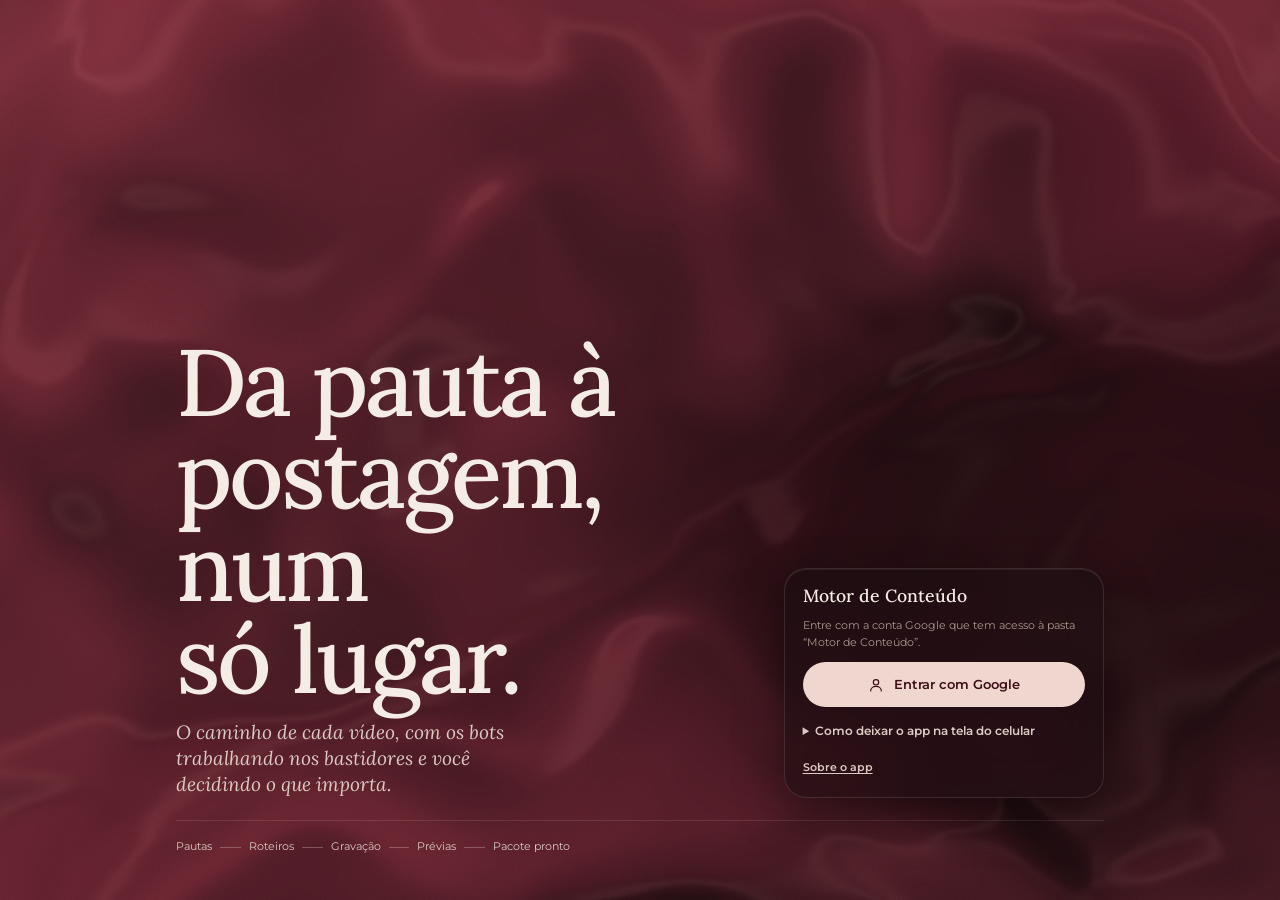
==== novo/index.html @ 4ce44089 "App novo em /novo/: base do protótipo, densidade, login real, dados do Drive, Início" ====
<!doctype html>
<html lang="pt-BR" data-tema="noite">
<head>
<meta charset="utf-8">
<meta name="viewport" content="width=device-width, initial-scale=1, viewport-fit=cover">
<title>Motor de Conteúdo</title>
<meta name="description" content="O caminho de cada vídeo, da pauta à postagem: roteiros, prévias e pacotes prontos.">
<meta name="referrer" content="strict-origin-when-cross-origin">
<link rel="manifest" href="./manifest.webmanifest">
<link rel="icon" type="image/png" sizes="32x32" href="./icons/favicon.png">
<link rel="apple-touch-icon" sizes="180x180" href="./icons/apple-touch-icon.png">
<meta name="theme-color" content="#0F0809" id="meta-tema">
<meta name="mobile-web-app-capable" content="yes">
<meta name="apple-mobile-web-app-capable" content="yes">
<meta name="apple-mobile-web-app-title" content="Motor">

<!-- Fontes da marca. Única dependência externa de visual, e opcional: sem elas, o app usa as do sistema. -->
<link rel="preconnect" href="https://fonts.googleapis.com">
<link rel="preconnect" href="https://fonts.gstatic.com" crossorigin>
<link href="https://fonts.googleapis.com/css2?family=Lora:ital,wght@0,400..700;1,400..700&family=Montserrat:wght@400;500;600;700&display=swap" rel="stylesheet">
<link rel="stylesheet" href="./css/app.css">
<!-- Antes de pintar: tema lembrado e, se houver sessão guardada, esconde o login para não piscar. -->
<script>
try {
  if (localStorage.getItem('motor-tema') === 'dia') document.documentElement.dataset.tema = 'dia';
  if (sessionStorage.getItem('motor.sessao')) document.documentElement.classList.add('retomando');
} catch (e) { /* sem armazenamento */ }
</script>
<script type="module" src="./js/main.js"></script>
</head>
<body class="entrada">
<!-- Fundo vivo: o véu é pintado por um shader WebGL (js/visual.js). O grão é um ruído em SVG. -->
<canvas id="veu" aria-hidden="true"></canvas>
<div class="grao" aria-hidden="true"></div>
<a class="pular" href="#conteudo">Pular para o conteúdo</a>

<!-- ENTRADA: login com Google (Google Identity Services, via js/integra.js) -->
<section class="login" id="tela-login" aria-labelledby="login-titulo">
  <div>
    <h1 id="login-titulo">Da pauta à postagem, num só lugar.</h1>
    <p class="login-frase">O caminho de cada vídeo, com os bots trabalhando nos bastidores e você decidindo o que importa.</p>
  </div>
  <div class="login-porta">
    <h2>Motor de Conteúdo</h2>
    <p class="apagado pequeno">Entre com a conta Google que tem acesso à pasta “Motor de Conteúdo”.</p>
    <button type="button" class="google" data-acao="entrar" id="botao-entrar">
      <svg width="20" height="20" style="width:1.25rem;height:1.25rem" viewBox="0 0 24 24" fill="none" stroke="currentColor" stroke-width="1.8" stroke-linecap="round" stroke-linejoin="round" aria-hidden="true"><circle cx="12" cy="8" r="4"/><path d="M4 21c0-4 3.6-7 8-7s8 3 8 7"/></svg>
      <span id="botao-entrar-texto">Entrar com Google</span>
    </button>
    <p class="nota atencao login-msg" id="login-msg" role="alert"></p>
    <details>
      <summary>Como deixar o app na tela do celular</summary>
      <ol>
        <li>Abra o endereço do app no Safari (iPhone) ou no Chrome (Android).</li>
        <li>Toque em Compartilhar e depois em “Adicionar à Tela de Início”.</li>
        <li>O app passa a abrir em tela cheia, como os outros do celular.</li>
      </ol>
    </details>
    <button type="button" class="discreto" data-acao="abrir-sobre">Sobre o app</button>
  </div>
  <ol class="caminho" aria-label="O caminho de cada vídeo">
    <li>Pautas</li><li>Roteiros</li><li>Gravação</li><li>Prévias</li><li>Pacote pronto</li>
  </ol>
</section>

<!-- APP -->
<div class="casca" id="casca" hidden>
  <header class="ilha">
    <a class="marca" href="#/inicio"><span class="marca-sinal" aria-hidden="true"></span><span>Motor de Conteúdo</span></a>
    <nav class="ilha-nav" id="nav-topo" aria-label="Seções"></nav>
    <button type="button" class="busca-b" data-acao="abrir-paleta" aria-label="Buscar e ir para uma tela" id="botao-busca"></button>
    <a class="botao primario menor ilha-enviar" href="#/enviar">Enviar gravação</a>
    <button type="button" class="redondo" data-acao="tema" id="botao-tema"></button>
  </header>

  <main class="conteudo" id="conteudo" tabindex="-1"></main>

  <nav class="doca" id="nav-doca" aria-label="Seções"></nav>
</div>

<!-- Uma janela para tudo (confirmações, busca, ajuda) e outra para o teleprompter -->
<dialog id="dialogo" aria-labelledby="dlg-titulo"></dialog>
<dialog id="tele" class="tele" aria-label="Teleprompter"></dialog>
<input type="file" id="arquivo" accept="video/*" hidden>
<div class="avisos" id="avisos" role="status" aria-live="polite"></div>
<noscript><p style="position:relative;z-index:3;padding:1.5rem;text-align:center">O Motor de Conteúdo precisa de JavaScript ativado.</p></noscript>
</body>
</html>
---- novo/css/app.css ----
/* Motor de Conteúdo · visual do desenho aprovado (referência visual: ver SPEC.md), em rem.

   Densidade: todas as medidas estão em rem (1rem = 16px). No computador (>= 1080px de largura),
   o html passa a 80%, e a tela a 100% de zoom fica igual ao desenho aprovado visto a 80% de zoom.
   Celular e tablet (< 1080px) ficam idênticos ao desenho aprovado.
   Ficaram em px, de propósito:
   - bordas de 1 a 2px e linhas finas de 1-2px (fios, conectores, a borda de 1px das sombras
     "inset"), que a 80% virariam 0,8px e ficariam borradas ou sumiriam;
   - border-radius:999px (raio "infinito" das pílulas: qualquer valor grande dá o mesmo desenho);
   - .vh e o input escondido do segmento (1px é a técnica de esconder, não um tamanho visual);
   - os valores das media queries (em px de viewport, como no desenho aprovado).
   Breakpoints acima de 1080px (1100 e 1160) passaram para 1080px, porque no desenho aprovado a 80%
   qualquer janela de 1080px físicos já tem viewport de 1350px CSS. */
/* ===== 1. Identidade: as cores da marca em dois temas ===== */
:root{
  --titulo:"Lora",Georgia,"Times New Roman",serif;
  --texto:"Montserrat",system-ui,-apple-system,"Segoe UI",Roboto,sans-serif;
  --r-painel:1.75rem; --r-meio:1.125rem; --r-controle:.875rem;
  --doca:4.75rem;
}
html[data-tema="noite"]{
  color-scheme:dark;
  --fundo:#0F0809; --sup:#1A1013; --sup-2:#241619; --vidro:rgba(26,16,19,.62);
  --fio:rgba(239,214,206,.13); --fio-forte:rgba(239,214,206,.30);
  --tinta:#F6ECE6; --tinta-2:#DCCAC2; --tinta-3:#AC978F;
  --acento:#EFD6CE; --acento-tinta:#3A0F18; --acento-texto:#F2CFC6;   /* rosé sobre vinho */
  --vinho:#6E1F2C; --vinho-claro:#C96A80;
  --ok:#8FCBB2; --ok-fundo:rgba(143,203,178,.14); --ok-tinta:#0F0809;
  --alerta:#F0C377; --alerta-fundo:rgba(240,195,119,.13);
  --acao-fundo:rgba(239,214,206,.14); --espera-fundo:rgba(246,236,230,.07);
  --erro:#FF9C92;
  --serie-ig:#B04560; --serie-tt:#35A983;        /* par do gráfico, conferido para daltonismo no fundo escuro */
  --sombra:0 1.5rem 3.75rem rgba(0,0,0,.45);
}
html[data-tema="dia"]{
  color-scheme:light;
  --fundo:#F3E8E2; --sup:#FFFCFA; --sup-2:#F8EEE9; --vidro:rgba(255,252,250,.66);
  --fio:rgba(110,31,44,.13); --fio-forte:rgba(36,28,24,.28);
  --tinta:#241C18; --tinta-2:#4A3F39; --tinta-3:#6E5F57;
  --acento:#6E1F2C; --acento-tinta:#FFFFFF; --acento-texto:#6E1F2C;
  --vinho:#6E1F2C; --vinho-claro:#6E1F2C;
  --ok:#24443A; --ok-fundo:#DDE8E2; --ok-tinta:#FFFFFF;
  --alerta:#7A4300; --alerta-fundo:#F7E6C8;
  --acao-fundo:#EFD6CE; --espera-fundo:#EFE6E0;
  --erro:#A3261F;
  --serie-ig:#8E2F40; --serie-tt:#2FA37F;        /* par do gráfico no fundo claro */
  --sombra:0 1.5rem 3.75rem rgba(110,31,44,.14);
}
*,*::before,*::after{box-sizing:border-box}
html{-webkit-text-size-adjust:100%;background:var(--fundo)}
/* ===== Densidade no computador (ver o comentário do topo) ===== */
@media (min-width:1080px){html{font-size:80%}}
body{margin:0;min-height:100vh;background:var(--fundo);color:var(--tinta);font:400 1rem/1.5 var(--texto);-webkit-font-smoothing:antialiased;overflow-x:hidden}
h1,h2,h3{font-family:var(--titulo);font-weight:500;line-height:1.12;margin:0;text-wrap:balance}
h1{font-size:clamp(2.125rem,5.4vw,3.75rem);letter-spacing:-.015em}
h2{font-size:1.5rem}
h3{font-size:1.1875rem}
p{margin:0}
ul,ol{margin:0;padding:0;list-style:none}
a{color:var(--acento-texto)}
button,input,select,textarea{font:inherit;color:inherit}
button{cursor:pointer}
[hidden]{display:none !important}
:focus-visible{outline:.15625rem solid var(--acento);outline-offset:.1875rem;border-radius:.5rem}
.vh{position:absolute;width:1px;height:1px;overflow:hidden;clip-path:inset(50%);white-space:nowrap}
.ic{flex-shrink:0}
.pular{position:absolute;left:.75rem;top:-3.75rem;z-index:100;background:var(--tinta);color:var(--fundo);padding:.625rem .875rem;border-radius:.625rem}
.pular:focus{top:.75rem}
@media (prefers-reduced-motion:reduce){*,*::before,*::after{transition:none !important;animation:none !important;scroll-behavior:auto !important}}

/* ===== 2. Fundo vivo: o véu (canvas WebGL) e o grão ===== */
#veu{position:absolute;top:0;left:0;width:100%;height:min(94vh,48.75rem);z-index:0;pointer-events:none;
  -webkit-mask-image:linear-gradient(#000 30%,transparent);mask-image:linear-gradient(#000 30%,transparent)}
#veu.sem-gl{background:radial-gradient(90% 70% at 20% 0%,var(--vinho),transparent 70%),radial-gradient(60% 60% at 90% 10%,var(--vinho-claro),transparent 70%),var(--fundo);opacity:.8}
body.entrada #veu{position:fixed;height:100vh;height:100dvh;-webkit-mask-image:none;mask-image:none}
.grao{position:fixed;inset:0;z-index:1;pointer-events:none;opacity:.5;mix-blend-mode:soft-light;
  background-image:url("data:image/svg+xml;utf8,<svg xmlns='http://www.w3.org/2000/svg' width='180' height='180'><filter id='n'><feTurbulence type='fractalNoise' baseFrequency='.85' numOctaves='2' stitchTiles='stitch'/><feColorMatrix values='0 0 0 0 .5  0 0 0 0 .5  0 0 0 0 .5  0 0 0 .55 0'/></filter><rect width='100%' height='100%' filter='url(%23n)'/></svg>")}
.login,.casca{position:relative;z-index:2}


/* ===== 4. Estrutura: ilha no alto e doca embaixo (celular e tablet) ===== */
.ilha{position:sticky;top:.625rem;z-index:30;display:flex;align-items:center;gap:.625rem;width:calc(100% - 1.5rem);max-width:77.5rem;margin:.625rem auto 0;padding:.5rem .5rem .5rem 1rem;border-radius:999px;background:var(--vidro);backdrop-filter:blur(1.375rem) saturate(1.3);-webkit-backdrop-filter:blur(1.375rem) saturate(1.3);border:1px solid var(--fio);box-shadow:inset 0 1px 0 rgba(255,255,255,.06)}
.marca{display:flex;align-items:center;gap:.625rem;margin-right:auto;color:var(--tinta);text-decoration:none;font-family:var(--titulo);font-weight:600;font-size:1.0625rem;white-space:nowrap}
.marca-sinal{position:relative;width:1.875rem;height:1.875rem;border-radius:50%;background:conic-gradient(from 210deg,var(--vinho),var(--vinho-claro),var(--acento),var(--vinho));display:grid;place-items:center}
.marca-sinal::after{content:"";width:.75rem;height:.75rem;border-radius:50%;background:var(--fundo)}
.ilha-nav{display:none}
.redondo{width:2.75rem;height:2.75rem;flex-shrink:0;display:grid;place-items:center;border-radius:50%;border:1px solid var(--fio);background:transparent;color:var(--tinta)}
.redondo:hover{background:var(--espera-fundo)}
.busca-b{display:flex;align-items:center;gap:.5rem;height:2.75rem;padding:0 .875rem;border-radius:999px;border:1px solid var(--fio);background:transparent;color:var(--tinta-3);font-size:.875rem}
.busca-b kbd{display:none;font:600 .71875rem var(--texto);padding:.125rem .375rem;border-radius:.375rem;border:1px solid var(--fio-forte);color:var(--tinta-2)}
.busca-b .txt{display:none}
.ilha .ilha-enviar{display:none}
.conteudo{width:100%;max-width:77.5rem;margin:0 auto;padding:1.875rem 1rem calc(var(--doca) + 3.5rem + env(safe-area-inset-bottom));outline:none}

.doca{position:fixed;left:50%;bottom:calc(.75rem + env(safe-area-inset-bottom));z-index:30;transform:translateX(-50%);width:min(28.75rem,calc(100% - 1.5rem));display:flex;justify-content:space-between;gap:.125rem;padding:.4375rem;border-radius:999px;background:var(--vidro);backdrop-filter:blur(1.375rem) saturate(1.3);-webkit-backdrop-filter:blur(1.375rem) saturate(1.3);border:1px solid var(--fio);box-shadow:var(--sombra),inset 0 1px 0 rgba(255,255,255,.06)}
.nav-link{position:relative;display:flex;align-items:center;justify-content:center;gap:.5rem;height:3.125rem;min-width:3.125rem;padding:0 .8125rem;border-radius:999px;color:var(--tinta-3);font-size:.875rem;font-weight:600;text-decoration:none;white-space:nowrap;transition:background-color .2s,color .2s}
.doca .nav-rot{display:none}
.nav-link[aria-current="page"]{background:var(--acento);color:var(--acento-tinta)}
.doca .nav-link[aria-current="page"] .nav-rot{display:inline}
.nav-conta{position:absolute;top:.3125rem;right:.3125rem;min-width:1.0625rem;height:1.0625rem;padding:0 .25rem;border-radius:999px;background:var(--vinho-claro);color:#fff;font-size:.65625rem;font-weight:700;line-height:1.0625rem;text-align:center}
html[data-tema="dia"] .nav-conta{background:var(--vinho)}
.nav-link[aria-current="page"] .nav-conta{display:none}

@media (min-width:720px){
  .conteudo{padding:2.75rem 1.75rem calc(var(--doca) + 4rem)}
  .busca-b .txt{display:inline}
  h2{font-size:1.625rem}
}
@media (min-width:1080px){
  .doca{display:none}
  .ilha{padding:.5rem .5rem .5rem 1.25rem;top:.875rem;margin-top:.875rem}
  .ilha-nav{display:flex;gap:.125rem;margin-right:auto}
  .marca{margin-right:1.125rem}
  .ilha .nav-link{height:2.75rem;padding:0 .9375rem;font-weight:500}
  .ilha .nav-link:hover{color:var(--tinta)}
  .ilha .nav-link[aria-current="page"]{font-weight:600}
  .ilha .nav-link[aria-current="page"]:hover{color:var(--acento-tinta)}
  .ilha .nav-link .ic{display:none}
  .ilha .nav-conta{position:static}
  .busca-b kbd{display:inline}
  .ilha .ilha-enviar{display:inline-flex}
  .conteudo{padding:3.5rem 2rem 6rem}
}

/* ===== 5. Peças comuns ===== */
.cab{margin:0 0 1.875rem;max-width:56.25rem}
.cab-sub{margin-top:.75rem;font:italic 400 clamp(1.125rem,2.2vw,1.4375rem)/1.3 var(--titulo);color:var(--tinta-2)}
.voltar{display:inline-flex;align-items:center;gap:.25rem;margin:0 0 .875rem -.5rem;padding:.5rem .75rem .5rem .375rem;border-radius:999px;font-size:.90625rem;font-weight:600;text-decoration:none}
.voltar:hover{background:var(--espera-fundo)}
.painel{position:relative;background:var(--sup);border:1px solid var(--fio);border-radius:var(--r-painel);padding:1.375rem;box-shadow:inset 0 1px 0 rgba(255,255,255,.04)}
.painel > h2{margin-bottom:1rem}
.pilha{display:flex;flex-direction:column;gap:1rem}
.pilha > *{min-width:0}
.painel.pilha > h2{margin-bottom:0}
.apagado{color:var(--tinta-3)}
.pequeno{font-size:.875rem}
@media (min-width:720px){.painel{padding:1.75rem}}
/* Luz que segue o ponteiro (só com mouse): --mx e --my vêm do script */
@media (hover:hover){
  .luz::after{content:"";position:absolute;inset:0;border-radius:inherit;pointer-events:none;opacity:0;transition:opacity .25s;
    background:radial-gradient(21.25rem circle at var(--mx,50%) var(--my,50%),color-mix(in srgb,var(--acento) 13%,transparent),transparent 70%)}
  .luz:hover::after{opacity:1}
}

.botao{display:inline-flex;align-items:center;justify-content:center;gap:.5rem;min-height:3.125rem;padding:.625rem 1.5rem;border-radius:999px;border:1.5px solid transparent;background:transparent;font-weight:600;font-size:.96875rem;line-height:1.2;text-align:center;text-decoration:none;color:var(--tinta);transition:background-color .15s,color .15s,transform .15s}
.botao:active{transform:scale(.98)}
.botao.primario{background:var(--acento);color:var(--acento-tinta)}
.botao.primario:hover{filter:brightness(1.08)}
.botao.contorno{border-color:var(--acento);color:var(--acento-texto)}
.botao.contorno:hover{background:var(--acao-fundo)}
.botao.calmo{border-color:var(--fio-forte)}
.botao.calmo:hover{background:var(--espera-fundo)}
.botao.menor{min-height:2.625rem;padding:.5rem 1rem;font-size:.875rem}
.botao.cheio{width:100%}
.botoes{display:flex;flex-wrap:wrap;gap:.625rem}

.selo{display:inline-flex;align-items:center;gap:.3125rem;padding:.25rem .6875rem;border-radius:999px;font-size:.78125rem;font-weight:600;line-height:1.3;white-space:nowrap}
.selo.acao{background:var(--acao-fundo);color:var(--acento-texto)}
.selo.ok{background:var(--ok-fundo);color:var(--ok)}
.selo.espera{background:var(--espera-fundo);color:var(--tinta-2)}
.selo.alerta{background:var(--alerta-fundo);color:var(--alerta)}
.selo.neutro{box-shadow:inset 0 0 0 1px var(--fio-forte);color:var(--tinta-3)}
.selo.forte{background:var(--ok);color:var(--ok-tinta)}
.id{font-size:.78125rem;font-weight:700;letter-spacing:.04em;color:var(--tinta-3);font-variant-numeric:tabular-nums}
.meta{display:flex;flex-wrap:wrap;align-items:center;gap:.375rem .5rem}

.origem{display:flex;gap:.5rem;margin-top:2.25rem;font-size:.8125rem;line-height:1.45;color:var(--tinta-3);max-width:72ch}
.origem .ic{margin-top:.125rem}
.nota{display:flex;gap:.625rem;padding:.875rem 1rem;border-radius:var(--r-meio);font-size:.90625rem;line-height:1.45}
.nota.ok{background:var(--ok-fundo);color:var(--ok)}
.nota.atencao{background:var(--alerta-fundo);color:var(--alerta)}
.nota.calma{background:var(--espera-fundo);color:var(--tinta-2)}
.nota .ic{margin-top:.0625rem}
.vazio{padding:1.875rem .5rem;text-align:center;color:var(--tinta-3)}
.vazio strong{display:block;font:500 1.3125rem var(--titulo);color:var(--tinta);margin-bottom:.25rem}

.filtros{display:inline-flex;flex-wrap:wrap;gap:.25rem;margin-bottom:1.25rem;padding:.3125rem;border-radius:999px;border:1px solid var(--fio);background:var(--vidro);backdrop-filter:blur(.75rem);-webkit-backdrop-filter:blur(.75rem)}
.chip{min-height:2.5rem;padding:.5rem 1rem;border-radius:999px;border:0;background:transparent;font-size:.90625rem;font-weight:500;color:var(--tinta-2)}
.chip:hover{color:var(--tinta)}
.chip[aria-pressed="true"]{background:var(--tinta);color:var(--fundo);font-weight:600}

.abas{display:flex;gap:.125rem;overflow-x:auto;margin-bottom:1.625rem;padding:.3125rem;border-radius:999px;background:var(--espera-fundo);width:max-content;max-width:100%}
.aba{flex-shrink:0;min-height:2.5rem;padding:.5rem 1rem;border:0;border-radius:999px;background:none;font-size:.90625rem;font-weight:500;color:var(--tinta-2)}
.aba[aria-selected="true"]{background:var(--sup);color:var(--tinta);font-weight:600;box-shadow:0 1px 0 var(--fio),0 .25rem .875rem rgba(0,0,0,.12)}

.campo{display:flex;flex-direction:column;gap:.375rem}
.campo label,.segmento legend{font-size:.90625rem;font-weight:600}
.opc{font-weight:400;color:var(--tinta-3)}
.campo input,.campo select,.campo textarea{width:100%;min-height:3.125rem;padding:.75rem .9375rem;border:1.5px solid var(--fio-forte);border-radius:var(--r-controle);background:var(--sup-2);color:var(--tinta)}
.campo input::placeholder,.campo textarea::placeholder{color:var(--tinta-3)}
.campo textarea{resize:vertical;line-height:1.45}
.campo [aria-invalid="true"]{border-color:var(--erro)}
.dica{font-size:.8125rem;color:var(--tinta-3)}
.erro{font-size:.84375rem;font-weight:600;color:var(--erro)}
.segmento,.grupo{border:0;padding:0;margin:0;min-width:0}
.segmento legend,.grupo legend{padding:0;margin-bottom:.375rem}
.segmento-opcoes{display:flex;flex-wrap:wrap;gap:.5rem}
.segmento-opcoes input{position:absolute;opacity:0;width:1px;height:1px}
.segmento-opcoes span{display:inline-flex;align-items:center;min-height:2.75rem;padding:.5rem 1.125rem;border:1.5px solid var(--fio-forte);border-radius:999px;font-size:.90625rem;font-weight:500;cursor:pointer}
.segmento-opcoes input:checked + span{background:var(--acento);border-color:var(--acento);color:var(--acento-tinta);font-weight:600}
.segmento-opcoes input:focus-visible + span{outline:.15625rem solid var(--acento);outline-offset:.1875rem}
.grade-campos{display:grid;gap:.875rem}
@media (min-width:560px){.grade-campos.duas{grid-template-columns:repeat(2,minmax(0,1fr))}}

.tabela{width:100%;border-collapse:collapse;font-size:.90625rem}
.tabela th{text-align:left;font-weight:600;font-size:.8125rem;color:var(--tinta-3);padding:.5rem .875rem .625rem 0;border-bottom:1px solid var(--fio);white-space:nowrap}
.tabela td{padding:.8125rem .875rem .8125rem 0;border-bottom:1px solid var(--fio);vertical-align:middle}
.tabela tr:last-child td{border-bottom:0}
.tabela .num{text-align:right;font-variant-numeric:tabular-nums;padding-right:1.125rem}
@media (max-width:899px){
  /* Em telas estreitas, cada linha da tabela vira um bloco com os rótulos acima dos valores */
  .tabela thead{position:absolute;width:1px;height:1px;overflow:hidden;clip-path:inset(50%)}
  .tabela tr{display:grid;grid-template-columns:repeat(3,minmax(0,1fr));gap:.5rem .75rem;padding:.875rem 0;border-bottom:1px solid var(--fio)}
  .tabela tr:last-child{border-bottom:0}
  .tabela td{display:block;padding:0;border:0;min-width:0}
  .tabela td.cheia{grid-column:1/-1}
  .tabela td[data-rotulo]::before{content:attr(data-rotulo);display:block;font-size:.75rem;color:var(--tinta-3);margin-bottom:.125rem}
  .tabela .num{text-align:left;padding-right:0}
}

/* ===== 6. Entrada (login) ===== */
.login{min-height:100vh;min-height:100dvh;display:grid;grid-template-columns:minmax(0,1fr);align-content:end;gap:1.75rem;padding:1.75rem 1.25rem 2rem;max-width:77.5rem;margin:0 auto}
.login h1{font-size:clamp(2.875rem,9.5vw,7.375rem);line-height:.98;letter-spacing:-.03em;max-width:11ch}
.login-frase{margin-top:1.125rem;font:italic 400 clamp(1.125rem,2.2vw,1.5rem)/1.35 var(--titulo);color:var(--tinta-2);max-width:34ch}
.login-porta{display:flex;flex-direction:column;gap:.875rem;padding:1.375rem;border-radius:var(--r-painel);background:var(--vidro);backdrop-filter:blur(1.625rem) saturate(1.3);-webkit-backdrop-filter:blur(1.625rem) saturate(1.3);border:1px solid var(--fio);box-shadow:var(--sombra),inset 0 1px 0 rgba(255,255,255,.07)}
.login-porta h2{font-size:1.375rem}
.google{display:flex;align-items:center;justify-content:center;gap:.75rem;min-height:3.5rem;border-radius:999px;border:0;background:var(--acento);color:var(--acento-tinta);font-weight:600;font-size:1rem}
.google:hover{filter:brightness(1.08)}
.login-porta details{font-size:.90625rem;color:var(--tinta-2)}
.login-porta summary{cursor:pointer;font-weight:600;padding:.375rem 0}
.login-porta details ol{list-style:decimal;padding-left:1.25rem;margin-top:.375rem}
.caminho{display:flex;flex-wrap:wrap;gap:.5rem 0;font-size:.84375rem;color:var(--tinta-2)}
.caminho li{display:flex;align-items:center}
.caminho li:not(:last-child)::after{content:"";width:1.625rem;height:1px;margin:0 .625rem;background:var(--fio-forte)}
@media (min-width:900px){
  .login{grid-template-columns:minmax(0,1fr) 25rem;align-items:end;gap:1.75rem 4rem;padding:3.5rem 2.5rem}
  .caminho{grid-column:1/-1;padding-top:1.375rem;border-top:1px solid var(--fio)}
}

/* ===== 7. Início ===== */
.hero{margin:.375rem 0 1.875rem}
.hero-data{font-size:.875rem;font-weight:500;color:var(--tinta-2)}
.hero h1{margin-top:.625rem;font-size:clamp(2.625rem,8vw,6rem);line-height:1;letter-spacing:-.025em}
.hero-frase{margin-top:.875rem;font:italic 400 clamp(1.3125rem,3vw,2.125rem)/1.2 var(--titulo);color:var(--tinta-2)}
.bento{display:grid;grid-template-columns:repeat(12,minmax(0,1fr));gap:.875rem}
.bento > *{grid-column:1/-1;min-width:0}
@media (min-width:980px){.bento{gap:1.125rem}.b7{grid-column:span 7}.b5{grid-column:span 5}.b4{grid-column:span 4}.b8{grid-column:span 8}}
/* Cartas "sua vez": deslizam de lado no celular, viram grade no computador */
.cartas{display:grid;grid-auto-flow:column;grid-auto-columns:minmax(15rem,76%);gap:.75rem;overflow-x:auto;scroll-snap-type:x mandatory;margin:0 -1rem;padding:.125rem 1rem .375rem;scrollbar-width:none}
.cartas::-webkit-scrollbar{display:none}
.carta{position:relative;scroll-snap-align:center;display:flex;flex-direction:column;gap:.75rem;min-height:14.25rem;padding:1.25rem;border-radius:var(--r-painel);border:1px solid var(--fio);background:var(--sup);color:var(--tinta);text-decoration:none;overflow:hidden;animation:chega .5s cubic-bezier(.2,.7,.2,1) backwards;animation-delay:calc(var(--i) * 70ms)}
@keyframes chega{from{opacity:0;transform:translateY(1.125rem) scale(.97)}}
.carta-topo{display:flex;align-items:center;justify-content:space-between;font-size:.84375rem;font-weight:600;color:var(--tinta-2)}
.carta-icone{width:2.5rem;height:2.5rem;border-radius:50%;display:grid;place-items:center;background:var(--acao-fundo);color:var(--acento-texto)}
.carta h3{font-size:1.4375rem;line-height:1.15;margin-top:auto}
.carta p{font-size:.875rem;color:var(--tinta-3)}
.carta-ir{display:inline-flex;align-items:center;gap:.375rem;font-size:.875rem;font-weight:600;color:var(--acento-texto)}
.carta.primeira{background:var(--acento);border-color:transparent;color:var(--acento-tinta)}
.carta.primeira .carta-topo,.carta.primeira p,.carta.primeira .carta-ir{color:inherit}
.carta.primeira p{opacity:.8}
.carta.primeira .carta-icone{background:color-mix(in srgb,var(--acento-tinta) 14%,transparent);color:inherit}
@media (min-width:720px){.cartas{grid-auto-columns:minmax(15rem,18.75rem);margin:0 -1.75rem;padding:.125rem 1.75rem .375rem}}
@media (min-width:1080px){.cartas{grid-auto-flow:row;grid-template-columns:repeat(auto-fit,minmax(12.8125rem,1fr));overflow:visible;margin:0;padding:0}}
/* Ciclo da semana: anel em cinco arcos */
.ciclo{display:grid;grid-template-columns:minmax(0,1fr);gap:1.125rem;justify-items:center}
.ciclo svg{width:min(13.75rem,62vw);height:auto;overflow:visible}
.arco-trilho{fill:none;stroke:var(--fio);stroke-width:9;stroke-linecap:round}
.arco{fill:none;stroke:var(--acento);stroke-width:9;stroke-linecap:round;animation:traca 1.1s cubic-bezier(.3,.7,.2,1) backwards;animation-delay:calc(var(--i) * 110ms + 150ms)}
.arco.cheio{stroke:var(--ok)}
@keyframes traca{from{stroke-dasharray:0 999}}
.ciclo-meio{font:500 1.875rem var(--titulo);fill:var(--tinta)}
.ciclo-sub{font:500 .71875rem var(--texto);fill:var(--tinta-3)}
.ciclo-lista{width:100%;display:grid;gap:0}
.ciclo-lista li{display:flex;align-items:center;gap:.625rem;padding:.5rem 0;font-size:.90625rem;border-top:1px solid var(--fio)}
.ciclo-lista i{width:.5625rem;height:.5625rem;border-radius:50%;background:var(--fio-forte)}
.ciclo-lista .andando i{background:var(--acento)}
.ciclo-lista .cheio i{background:var(--ok)}
.ciclo-lista span{margin-left:auto;color:var(--tinta-3);font-variant-numeric:tabular-nums}
@media (min-width:560px){.ciclo{grid-template-columns:auto minmax(0,1fr);align-items:center;gap:1.625rem}}
/* Chamada para enviar a gravação */
.chamada{overflow:hidden;display:flex;flex-direction:column;gap:.875rem;justify-content:flex-end;min-height:14.375rem;background:linear-gradient(150deg,color-mix(in srgb,var(--vinho) 78%,var(--fundo)),var(--vinho) 55%,var(--vinho-claro));border-color:transparent;color:#F9E9E3}
.chamada h2{font-size:clamp(1.75rem,3.4vw,2.375rem);color:#fff}
.chamada .botao{background:#FFFCFA;color:#6E1F2C;align-self:flex-start}
.chamada-aviso{display:flex;gap:.5rem;font-size:.875rem;line-height:1.4;color:#fff}
.chamada-onda{position:absolute;right:-3.75rem;top:-3.75rem;width:16.25rem;height:16.25rem;border-radius:50%;border:1px solid rgba(255,255,255,.22);box-shadow:0 0 0 2.125rem rgba(255,255,255,.05),0 0 0 4.875rem rgba(255,255,255,.035);pointer-events:none}
/* Esteira: cada roteiro e as quatro etapas */
.esteira li{display:grid;grid-template-columns:minmax(0,1fr);gap:.75rem;padding:1.125rem 0;border-top:1px solid var(--fio)}
.esteira li:first-child{border-top:0;padding-top:.25rem}
.esteira-titulo{display:block;font:500 1.1875rem/1.2 var(--titulo);color:var(--tinta);text-decoration:none}
.esteira-titulo:hover{color:var(--acento-texto)}
.nos{display:grid;grid-template-columns:repeat(4,minmax(0,1fr))}
.no{position:relative;display:flex;flex-direction:column;align-items:center;gap:.375rem;font-size:.71875rem;color:var(--tinta-3);text-align:center}
.no:not(:first-child)::before{content:"";position:absolute;top:.6875rem;right:50%;width:100%;height:2px;background:var(--fio)}
.no i{position:relative;z-index:1;width:1.5rem;height:1.5rem;border-radius:50%;display:grid;place-items:center;border:2px solid var(--fio-forte);background:var(--sup);color:var(--ok-tinta)}
.no.feito i{background:var(--ok);border-color:var(--ok)}
.no.feito:not(:first-child)::before,.no.vez:not(:first-child)::before,.no.espera:not(:first-child)::before{background:var(--ok)}
.no.vez{color:var(--tinta);font-weight:600}
.no.vez i{border-color:var(--acento);box-shadow:0 0 0 .3125rem color-mix(in srgb,var(--acento) 20%,transparent)}
.no.vez i::after{content:"";width:.5rem;height:.5rem;border-radius:50%;background:var(--acento);animation:pulsa 1.8s ease-in-out infinite}
.no.espera i{border-style:dashed;border-color:var(--tinta-3)}
.no.espera i::after{content:"";width:.375rem;height:.375rem;border-radius:50%;background:var(--tinta-3)}
@keyframes pulsa{50%{transform:scale(.55);opacity:.6}}
@media (min-width:900px){.esteira li{grid-template-columns:minmax(0,1.25fr) minmax(0,1.5fr) 16.875rem;align-items:center;gap:1.5rem}.esteira .fim{justify-content:flex-end}}

/* ===== 8. Pautas ===== */
.pautas{display:grid;gap:.875rem;max-width:58.75rem}
.pauta{display:grid;grid-template-columns:minmax(0,1fr);gap:1rem;transition:border-color .25s,opacity .25s}
.pauta.aprovada{border-color:var(--ok)}
.pauta.recusada{opacity:.66}
.pauta-topo{display:flex;gap:1rem;align-items:center}
.nota-anel{position:relative;width:4rem;height:4rem;flex-shrink:0}
.nota-anel svg{width:4rem;height:4rem;transform:rotate(-90deg)}
.nota-anel circle{fill:none;stroke-width:5;stroke:var(--fio)}
.nota-anel .valor{stroke:var(--acento);stroke-linecap:round}
.nota-anel b{position:absolute;inset:0;display:grid;place-items:center;font:500 1.3125rem var(--titulo)}
.pauta h2{font-size:clamp(1.375rem,2.6vw,1.75rem)}
.pauta dl{margin:0;display:grid;gap:.875rem}
.pauta dt{font-size:.84375rem;font-weight:600;color:var(--tinta-3)}
.pauta dd{margin:.1875rem 0 0;max-width:68ch}
.pauta details summary{cursor:pointer;font-weight:600;font-size:.90625rem;color:var(--acento-texto);padding:.25rem 0}
.pauta details dl{margin-top:.625rem}
.pauta ul.marcas{list-style:disc;padding-left:1.25rem}
.decisao{display:flex;flex-wrap:wrap;gap:.5rem;align-items:center}
.decisao .botao[aria-pressed="true"].sim{background:var(--ok);border-color:var(--ok);color:var(--ok-tinta)}
.decisao .botao[aria-pressed="true"].nao{background:var(--tinta);border-color:var(--tinta);color:var(--fundo)}
.bandeja{position:sticky;bottom:calc(var(--doca) + 1.375rem + env(safe-area-inset-bottom));z-index:10;max-width:58.75rem;margin-top:1.125rem;display:flex;flex-wrap:wrap;align-items:center;justify-content:space-between;gap:.625rem 1rem;padding:.75rem .75rem .75rem 1.25rem;border-radius:999px;background:var(--vidro);backdrop-filter:blur(1.375rem) saturate(1.3);-webkit-backdrop-filter:blur(1.375rem) saturate(1.3);border:1px solid var(--fio-forte);box-shadow:var(--sombra);font-size:.90625rem}
.bandeja-pontos{display:flex;align-items:center;gap:.375rem}
.bandeja-pontos i{width:.75rem;height:.75rem;border-radius:50%;border:2px solid var(--fio-forte)}
.bandeja-pontos i.aprovada{background:var(--ok);border-color:var(--ok)}
.bandeja-pontos i.recusada{background:var(--tinta-3);border-color:var(--tinta-3)}
@media (min-width:1080px){.bandeja{bottom:1.25rem}}

/* ===== 9. Roteiros ===== */
.folhas{display:grid;grid-template-columns:minmax(0,1fr);gap:.875rem}
@media (min-width:720px){.folhas{grid-template-columns:repeat(2,minmax(0,1fr))}}
@media (min-width:1080px){.folhas{grid-template-columns:repeat(3,minmax(0,1fr))}}
.folha{display:flex;flex-direction:column;gap:.875rem;min-height:15.625rem;color:var(--tinta);text-decoration:none;transition:transform .2s,border-color .2s}
.folha:hover{transform:translateY(-.1875rem);border-color:var(--fio-forte)}
.folha h3{font-size:1.5rem;line-height:1.14}
.folha blockquote{margin:0;padding-left:.875rem;border-left:2px solid var(--acento);font:italic 400 .96875rem/1.45 var(--titulo);color:var(--tinta-2);display:-webkit-box;-webkit-line-clamp:3;-webkit-box-orient:vertical;overflow:hidden}
.folha .meta{margin-top:auto}
.roteiro-grade{display:grid;grid-template-columns:minmax(0,1fr);gap:1rem}
@media (min-width:1000px){.roteiro-grade{grid-template-columns:minmax(0,1fr) 22.5rem;gap:1.25rem;align-items:start}.fixo{position:sticky;top:5.375rem}}
.falas{display:grid;gap:1.375rem}
.fala{display:grid;grid-template-columns:minmax(0,1fr);gap:.25rem}
.fala-parte{font-size:.8125rem;font-weight:600;color:var(--tinta-3)}
.fala-texto{font:400 clamp(1.25rem,2.2vw,1.5625rem)/1.42 var(--titulo);max-width:34em}
.fala.da-rede .fala-texto{padding:.75rem 1rem;border-radius:var(--r-meio);background:var(--acao-fundo)}
.fala.da-rede .fala-parte{color:var(--acento-texto)}
@media (min-width:720px){.fala{grid-template-columns:8rem minmax(0,1fr);gap:1.125rem;align-items:baseline}.fala-parte{text-align:right;line-height:1.4}}
.bloco{padding-top:1.375rem;margin-top:1.375rem;border-top:1px solid var(--fio)}
.bloco h3{margin-bottom:.625rem}
.bloco-cab{display:flex;align-items:center;justify-content:space-between;gap:.625rem;margin-bottom:.625rem}
.bloco-cab h3{margin:0}
.texto-pronto{white-space:pre-line;max-width:64ch}
.post{padding:1rem 1.125rem;border-radius:var(--r-meio) var(--r-meio) var(--r-meio) .25rem;background:var(--sup-2);border:1px solid var(--fio)}
.slides{list-style:decimal;padding-left:1.375rem;display:grid;gap:.375rem}
.mudancas{list-style:disc;padding-left:1.25rem;display:grid;gap:.3125rem}
.fontes li{padding:.875rem 0;display:grid;gap:.375rem}
.fontes li + li{border-top:1px solid var(--fio)}
.conferido{display:grid;gap:.5rem}
.conferido li{display:flex;gap:.625rem;align-items:flex-start;font-size:.9375rem}
.conferido .ic{color:var(--ok);margin-top:.1875rem}

/* Teleprompter (sempre escuro) */
dialog.tele{width:100vw;max-width:100vw;height:100vh;height:100dvh;max-height:100dvh;margin:0;padding:0;border:0;background:#0B0607;color:#F6ECE6}
.tele-caixa{height:100%;display:grid;grid-template-columns:minmax(0,1fr);grid-template-rows:auto minmax(0,1fr) auto}
.tele-topo{display:flex;align-items:center;justify-content:space-between;gap:.75rem;padding:.75rem 1rem;font-size:.90625rem;color:#CDBDB4}
.tele-topo .redondo{border-color:rgba(239,214,206,.25);color:#fff}
.tele-meio{position:relative;min-height:0;overflow:hidden}
.tele-meio::before,.tele-meio::after{content:"";position:absolute;left:0;right:0;height:22%;z-index:1;pointer-events:none}
.tele-meio::before{top:0;background:linear-gradient(#0B0607,transparent)}
.tele-meio::after{bottom:0;background:linear-gradient(transparent,#0B0607)}
.tele-rolo{height:100%;overflow-y:auto;padding:38vh 7vw 60vh;scrollbar-width:none}
.tele-rolo::-webkit-scrollbar{display:none}
.tele-rolo p{font-weight:600;line-height:1.35;margin:0 auto .7em;max-width:22em}
.tele-rolo .tele-parte{font-size:.9375rem !important;font-weight:500;color:#D9A79B;margin:1.6em auto .5em}
.tele-guia{position:absolute;left:0;top:38vh;z-index:2;width:.3125rem;height:4rem;border-radius:0 .25rem .25rem 0;background:#EFD6CE;pointer-events:none}
.tele-pe{display:flex;flex-wrap:wrap;align-items:center;justify-content:center;gap:.625rem 1.125rem;padding:.75rem 1rem calc(.875rem + env(safe-area-inset-bottom));background:#170D10;font-size:.875rem}
.tele-pe .botao{background:#EFD6CE;color:#3A0F18;min-width:7.75rem}
.tele-pe .botao.sec{background:transparent;border-color:rgba(239,214,206,.3);color:#F6ECE6;min-width:0;padding:.5rem 1rem}
.tele-pe label{display:flex;align-items:center;gap:.5rem}
.tele-pe input[type=range]{width:7.5rem;accent-color:#EFD6CE}
.tele :focus-visible{outline-color:#EFD6CE}

/* ===== 10. Vídeos ===== */
.duplas{display:grid;grid-template-columns:minmax(0,1fr);gap:.875rem}
@media (min-width:760px){.duplas{grid-template-columns:repeat(2,minmax(0,1fr))}}
.dupla{display:grid;grid-template-columns:auto minmax(0,1fr);gap:1.125rem;align-items:center;color:var(--tinta);text-decoration:none;transition:transform .2s,border-color .2s}
.dupla:hover{transform:translateY(-.1875rem);border-color:var(--fio-forte)}
.mini{position:relative;width:6.5rem;height:7.75rem}
.mini i{position:absolute;top:0;width:4.125rem;height:7.375rem;border-radius:.75rem;border:1px solid rgba(255,255,255,.18)}
.mini i:first-child{left:0;transform:rotate(-5deg);background:linear-gradient(170deg,#C99A8F,#6E1F2C)}
.mini i:last-child{right:0;top:.375rem;transform:rotate(5deg);background:linear-gradient(170deg,#8FB1A2,#24443A)}
.dupla h3{font-size:1.375rem;margin:.375rem 0 .625rem}
.revisao{display:flex;flex-direction:column;gap:1rem}
.revisao-a,.revisao-b{display:contents}
.ordem-1{order:1}.ordem-2{order:2}.ordem-3{order:3}
@media (min-width:1000px){
  .revisao{display:grid;grid-template-columns:minmax(0,1.2fr) minmax(0,1fr);gap:1.25rem;align-items:start}
  .revisao-a,.revisao-b{display:flex;flex-direction:column;gap:1.25rem;min-width:0}
}
/* O palco é escuro nos dois temas, como uma sala de edição */
.palco{background:#0B0607;border-color:rgba(239,214,206,.14);color:#F6ECE6;--tinta-3:#AC978F;--fio:rgba(239,214,206,.13);--fio-forte:rgba(239,214,206,.3);--tinta:#F6ECE6;--tinta-2:#DCCAC2;--acento:#EFD6CE;--acento-tinta:#3A0F18;--acento-texto:#F2CFC6;--espera-fundo:rgba(246,236,230,.07);--fundo:#0B0607}
.versoes{display:flex;flex-wrap:wrap;align-items:center;gap:.5rem;margin-bottom:1.125rem}
.versoes .chip{border:1px solid var(--fio-forte)}
.players{display:grid;grid-template-columns:repeat(2,minmax(0,1fr));gap:.875rem;max-width:32.5rem;margin:0 auto}
.player{margin:0;min-width:0;display:grid;grid-template-columns:minmax(0,1fr);gap:.625rem}
.tela{position:relative;aspect-ratio:9/16;border-radius:1.625rem;overflow:hidden;display:flex;flex-direction:column;justify-content:flex-end;color:#fff;border:.3125rem solid #1E1316;box-shadow:0 0 0 1px rgba(239,214,206,.18),0 1.25rem 3.125rem rgba(0,0,0,.5)}
.tela::before{content:"";position:absolute;top:.5rem;left:50%;width:34%;height:.875rem;transform:translateX(-50%);border-radius:999px;background:#0B0607;z-index:2}
.tela-ig{background:radial-gradient(circle at 50% 36%,#F3DDD5 0 17%,transparent 17.5%),radial-gradient(ellipse at 50% 80%,#E7C8BD 0 34%,transparent 34.5%),linear-gradient(170deg,#B98C81,#6E1F2C)}
.tela-tt{background:radial-gradient(circle at 50% 36%,#DCE7E1 0 17%,transparent 17.5%),radial-gradient(ellipse at 50% 80%,#C5D6CD 0 34%,transparent 34.5%),linear-gradient(170deg,#7FA091,#24443A)}
.tela-rede{position:absolute;top:1.875rem;left:.625rem;padding:.1875rem .625rem;border-radius:999px;background:rgba(11,6,7,.72);font-size:.75rem;font-weight:600}
.tela-legenda{margin:0 .5rem .75rem;padding:.375rem .5rem;border-radius:.625rem;background:rgba(11,6,7,.78);font-size:.71875rem;font-weight:600;line-height:1.3;text-align:center;display:-webkit-box;-webkit-line-clamp:3;-webkit-box-orient:vertical;overflow:hidden}
@media (min-width:520px){.tela-legenda{font-size:.78125rem}}
.tela-play{position:absolute;inset:0;margin:auto;width:3.875rem;height:3.875rem;border-radius:50%;border:0;background:rgba(255,252,250,.94);color:#6E1F2C;display:grid;place-items:center;transition:opacity .2s,transform .2s}
.tela-play:hover{transform:scale(1.06)}
.tocando .tela-play{opacity:0}
.tocando .tela-play:focus-visible,.tocando .tela:hover .tela-play{opacity:1}
.player-linha{display:flex;align-items:center;gap:.5rem;font-size:.78125rem;font-variant-numeric:tabular-nums;color:var(--tinta-3);white-space:nowrap}
.player-linha input{flex:1;min-width:0;width:100%;accent-color:#EFD6CE;height:1.75rem}
.player .botao{width:100%;font-size:.8125rem;padding:.375rem .625rem;min-height:2.625rem}
/* Linha do tempo com os ajustes marcados */
.tempo{margin-top:1.375rem;padding-top:1.125rem;border-top:1px solid var(--fio)}
.tempo-topo{display:flex;flex-wrap:wrap;justify-content:space-between;gap:.25rem .75rem;font-size:.8125rem;color:var(--tinta-3);margin-bottom:1.625rem}
.tempo-trilho{position:relative;height:.25rem;border-radius:999px;background:var(--fio-forte);margin:0 .625rem 2.5rem}
.tempo-marca{position:absolute;top:.625rem;transform:translateX(-50%);font-size:.6875rem;color:var(--tinta-3);font-variant-numeric:tabular-nums}
.tempo-marca::before{content:"";position:absolute;left:50%;top:-.625rem;width:1px;height:.375rem;background:var(--fio-forte)}
.pino{position:absolute;bottom:.5rem;transform:translateX(-50%);min-width:1.5rem;height:1.5rem;padding:0 .375rem;border-radius:999px 999px 999px .125rem;display:grid;place-items:center;font-size:.6875rem;font-weight:700;background:#EFD6CE;color:#3A0F18}
.pino.tt{background:#8FCBB2;color:#0F0809}
.pino.ambas{background:#F6ECE6;color:#0F0809}
.pino-faixa{position:absolute;top:0;height:.25rem;border-radius:999px;background:#EFD6CE}
.pedidos{display:grid;gap:.5rem}
.pedidos li{display:flex;gap:.625rem;align-items:flex-start;padding:.6875rem .875rem;border-radius:var(--r-controle);background:var(--espera-fundo);font-size:.90625rem}
.pedidos li div{flex:1;min-width:0}
.pedidos .redondo{width:2.25rem;height:2.25rem;border:0}
.historia{display:grid;font-size:.90625rem}
.historia li{position:relative;padding:0 0 .875rem 1.375rem}
.historia li::before{content:"";position:absolute;left:0;top:.4375rem;width:.5625rem;height:.5625rem;border-radius:50%;background:var(--fio-forte)}
.historia li:not(:last-child)::after{content:"";position:absolute;left:.25rem;top:1.125rem;bottom:-.3125rem;width:1px;background:var(--fio)}
.historia li:last-child::before{background:var(--acento);box-shadow:0 0 0 .25rem color-mix(in srgb,var(--acento) 22%,transparent)}
.historia time{display:block;font-size:.8125rem;color:var(--tinta-3)}

/* ===== 11. Enviar gravação ===== */
.envio{display:grid;grid-template-columns:minmax(0,1fr);gap:1rem}
@media (min-width:960px){.envio{grid-template-columns:minmax(0,1fr) minmax(0,1.15fr);gap:1.25rem;align-items:start}}
.escolhas{display:grid;gap:.625rem}
.escolha{position:relative;display:flex;align-items:center;gap:.875rem;padding:1rem 1.125rem;border:1.5px solid var(--fio);border-radius:var(--r-meio);background:var(--sup-2);cursor:pointer;transition:border-color .2s}
.escolha input{width:1.25rem;height:1.25rem;accent-color:var(--vinho-claro);flex-shrink:0}
.escolha:has(input:checked){border-color:var(--acento)}
.escolha-texto{flex:1;min-width:0;display:grid;gap:.3125rem}
.escolha-texto strong{font:500 1.125rem/1.25 var(--titulo)}
.solte{position:relative;display:flex;flex-direction:column;align-items:center;justify-content:center;gap:.75rem;min-height:16.875rem;padding:1.75rem 1.25rem;border:1.5px dashed var(--fio-forte);border-radius:var(--r-painel);text-align:center;overflow:hidden;transition:border-color .2s,background-color .2s}
.solte.sobre{border-color:var(--acento);border-style:solid;background:var(--acao-fundo)}
.solte-icone{width:4.125rem;height:4.125rem;border-radius:50%;display:grid;place-items:center;background:var(--acao-fundo);color:var(--acento-texto)}
.solte strong{font:500 1.5rem/1.2 var(--titulo)}
.arquivo{display:flex;align-items:center;gap:.875rem;padding:1rem;border-radius:var(--r-meio);background:var(--sup-2);border:1px solid var(--fio)}
.arquivo-icone{width:3rem;height:3rem;border-radius:.875rem;background:var(--ok);color:var(--ok-tinta);display:grid;place-items:center;flex-shrink:0}
.arquivo-texto{flex:1;min-width:0}
.arquivo-texto strong{display:block;overflow-wrap:anywhere}
.subida{display:grid;grid-template-columns:minmax(0,1fr);gap:1.375rem;max-width:53.75rem}
@media (min-width:720px){.subida{grid-template-columns:auto minmax(0,1fr);align-items:center;gap:2rem}}
.anel{position:relative;width:min(13.75rem,60vw);margin:0 auto}
.anel svg{width:100%;height:auto;transform:rotate(-90deg)}
.anel circle{fill:none;stroke-width:8}
.anel .trilho{stroke:var(--fio)}
.anel .valor{stroke:var(--ok);stroke-linecap:round;transition:stroke-dashoffset .2s linear}
.parado .anel .valor{stroke:var(--alerta)}
.anel-meio{position:absolute;inset:0;display:grid;place-content:center;text-align:center}
.anel-meio b{font:500 3.625rem/1 var(--titulo);font-variant-numeric:tabular-nums}
.anel-meio > span{font-size:.8125rem;color:var(--tinta-3)}
.grade-pedacos{display:grid;grid-template-columns:repeat(24,minmax(0,1fr));gap:.1875rem}
.grade-pedacos i{aspect-ratio:1;border-radius:.125rem;background:var(--fio)}
.grade-pedacos i.cheia{background:var(--ok)}
.grade-pedacos i.agora{background:var(--acento);animation:pulsa 1s ease-in-out infinite}
.parado .grade-pedacos i.agora{background:var(--alerta);animation:none}
.envio-numeros{display:flex;flex-wrap:wrap;justify-content:space-between;gap:.25rem .75rem;font-size:.875rem;color:var(--tinta-3);font-variant-numeric:tabular-nums}

/* ===== 12. Prontos ===== */
.vencedor{position:relative;overflow:hidden;display:flex;gap:1rem;align-items:flex-start;margin-bottom:1rem;background:linear-gradient(135deg,color-mix(in srgb,var(--ok) 26%,var(--sup)),var(--sup) 70%);border-color:color-mix(in srgb,var(--ok) 50%,transparent)}
.vencedor h2{font-size:1.5rem;margin-bottom:.375rem}
.vencedor .ic{color:var(--ok);margin-top:.1875rem}
.pacotes{display:grid;grid-template-columns:minmax(0,1fr);gap:1rem}
@media (min-width:760px){.pacotes{grid-template-columns:repeat(2,minmax(0,1fr));align-items:start}}
@media (min-width:1080px){.pacotes{grid-template-columns:repeat(3,minmax(0,1fr))}}
.pacote{display:grid;grid-template-columns:minmax(0,1fr);gap:1rem;padding:0;overflow:hidden}
.pacote-corpo{display:grid;grid-template-columns:minmax(0,1fr);gap:1rem;padding:0 1.375rem 1.375rem}
.capas{position:relative;height:13.125rem;background:radial-gradient(80% 90% at 50% 100%,color-mix(in srgb,var(--vinho) 55%,transparent),transparent 75%),var(--sup-2);overflow:hidden}
.capa{position:absolute;bottom:-2.125rem;left:50%;width:8rem;height:14.25rem;padding:.875rem .75rem;border-radius:1.125rem;border:1px solid rgba(255,255,255,.2);color:#fff;font:500 .9375rem/1.2 var(--titulo);box-shadow:0 1.125rem 2.5rem rgba(0,0,0,.4);transition:transform .35s cubic-bezier(.2,.7,.2,1)}
.capa small{display:block;margin-bottom:.375rem;font:600 .65625rem var(--texto);opacity:.85}
.capa.ig{background:linear-gradient(170deg,#C99A8F,#6E1F2C);transform:translateX(-92%) rotate(-7deg)}
.capa.tt{background:linear-gradient(170deg,#8FB1A2,#24443A);transform:translateX(-8%) rotate(6deg)}
.pacote:hover .capa.ig{transform:translateX(-100%) rotate(-10deg) translateY(-.5rem)}
.pacote:hover .capa.tt{transform:translateX(0%) rotate(9deg) translateY(-.5rem)}
.pacote h2{font-size:1.4375rem}
.rede{display:grid;gap:.5625rem;padding:.875rem 0;border-top:1px solid var(--fio)}
.rede-topo{display:flex;flex-wrap:wrap;align-items:baseline;justify-content:space-between;gap:.25rem .75rem}
.arquivos summary{cursor:pointer;font-weight:600;color:var(--acento-texto);padding:.25rem 0}
.arquivos li{display:flex;align-items:center;justify-content:space-between;gap:.625rem;padding:.5rem 0;font-size:.90625rem}
.arquivos li + li{border-top:1px solid var(--fio)}
.arquivos li span{display:block;font-size:.78125rem;color:var(--tinta-3)}
.arquivos .redondo{width:2.5rem;height:2.5rem}

/* ===== 13. Resultados ===== */
.numeros{display:grid;grid-template-columns:repeat(3,minmax(0,1fr));gap:.625rem;margin-bottom:1.25rem}
.numero{padding:1rem}
.numero strong{display:block;font:500 clamp(1.75rem,4.6vw,3.375rem)/1.05 var(--titulo);font-variant-numeric:tabular-nums}
.numero span{display:block;margin-top:.375rem;font-size:.8125rem;line-height:1.3;color:var(--tinta-3)}
@media (min-width:720px){.numero{padding:1.375rem 1.5rem}}
.resultados-grade{display:grid;grid-template-columns:minmax(0,1fr);gap:1rem}
@media (min-width:1000px){.resultados-grade{grid-template-columns:minmax(0,1.5fr) minmax(0,1fr);gap:1.25rem;align-items:start}}
.grafico{position:relative}
.g-legenda{display:flex;gap:1.125rem;font-size:.84375rem;color:var(--tinta-2);margin:.25rem 0 1.5rem}
.g-legenda span{display:inline-flex;align-items:center;gap:.375rem}
.amostra{width:.75rem;height:.75rem;border-radius:.1875rem}
.amostra.ig,.g-barra.ig{background:var(--serie-ig)}
.amostra.tt,.g-barra.tt{background:var(--serie-tt)}
.g-area{display:grid;grid-template-columns:2.75rem minmax(0,1fr);gap:.5rem}
.g-eixo{position:relative;height:13.125rem;font-size:.75rem;color:var(--tinta-3);font-variant-numeric:tabular-nums}
.g-eixo span{position:absolute;right:0;transform:translateY(50%);white-space:nowrap}
.g-plano{position:relative;height:13.125rem;border-bottom:1px solid var(--fio-forte)}
.g-grade{position:absolute;left:0;right:0;height:1px;background:var(--fio)}
.g-grupos{position:absolute;inset:0;display:flex;justify-content:space-around;align-items:flex-end}
.g-grupo{height:100%;display:flex;align-items:flex-end;gap:.125rem}
.g-barra{position:relative;width:1.375rem;min-height:2px;padding:0;border:0;border-radius:.25rem .25rem 0 0;transform-origin:bottom;animation:cresce .7s cubic-bezier(.2,.7,.2,1) backwards}
@keyframes cresce{from{transform:scaleY(0)}}
.g-barra:hover,.g-barra:focus-visible{filter:brightness(1.22)}
.g-barra::after{content:"";position:absolute;inset:calc(-1 * var(--folga,0px)) -.25rem 0}   /* alvo de toque: a coluna inteira, não só a barra */
.g-valor{position:absolute;bottom:calc(100% + .25rem);left:50%;transform:translateX(-50%);font-size:.75rem;font-weight:600;color:var(--tinta);white-space:nowrap}
.g-rotulos{display:flex;justify-content:space-around;margin:.5rem 0 0 3.25rem;font-size:.78125rem;color:var(--tinta-3)}
.g-rotulos span{flex:1;text-align:center}
.g-dica{position:absolute;z-index:5;transform:translate(-50%,-100%);padding:.4375rem .6875rem;border-radius:.75rem;background:var(--tinta);color:var(--fundo);font-size:.78125rem;line-height:1.3;white-space:nowrap;pointer-events:none}
.g-dica strong{display:block;font-size:.90625rem}

/* ===== 14. Janelas, gaveta, busca rápida e avisos ===== */
dialog{color:var(--tinta)}
dialog.janela,dialog.folha,dialog.gaveta,dialog.paleta{padding:0;border:1px solid var(--fio);background:var(--sup);box-shadow:var(--sombra)}
dialog.janela{width:calc(100vw - 2rem);max-width:33.75rem;max-height:calc(100dvh - 3rem);border-radius:var(--r-painel)}
dialog.folha{width:100vw;max-width:100vw;margin:auto 0 0;border-radius:var(--r-painel) var(--r-painel) 0 0}
dialog.gaveta{width:min(32.5rem,100vw);max-width:100vw;height:100vh;height:100dvh;max-height:100dvh;margin:0 0 0 auto;border-radius:var(--r-painel) 0 0 var(--r-painel)}
dialog.paleta{width:calc(100vw - 1.5rem);max-width:37.5rem;max-height:min(35rem,calc(100dvh - 2.5rem));margin:14vh auto auto;border-radius:1.5rem;background:var(--vidro);backdrop-filter:blur(1.75rem) saturate(1.3);-webkit-backdrop-filter:blur(1.75rem) saturate(1.3);overflow:hidden}
dialog::backdrop{background:rgba(8,4,5,.6);backdrop-filter:blur(.1875rem);-webkit-backdrop-filter:blur(.1875rem)}
dialog[open]{animation:abre .22s cubic-bezier(.2,.7,.2,1)}
@keyframes abre{from{opacity:0;transform:translateY(.625rem) scale(.985)}}
.dlg{display:flex;flex-direction:column;max-height:inherit;height:100%}
.dlg-cab{display:flex;align-items:flex-start;justify-content:space-between;gap:.75rem;padding:1.375rem 1.25rem 0 1.625rem}
.dlg-cab h2{padding-top:.4375rem}
.dlg-corpo{padding:.875rem 1.625rem 1.625rem;overflow-y:auto;display:grid;gap:.875rem;align-content:start}
.dlg-rodape{display:flex;flex-wrap:wrap;justify-content:flex-end;gap:.625rem;padding:.875rem 1.625rem calc(1.125rem + env(safe-area-inset-bottom));border-top:1px solid var(--fio)}
.sobre h3{font-size:1.125rem;margin-bottom:.375rem}
.sobre ul{list-style:disc;padding-left:1.25rem;display:grid;gap:.3125rem;font-size:.90625rem}
.paleta-campo{display:flex;align-items:center;gap:.75rem;padding:1rem 1.25rem;border-bottom:1px solid var(--fio);color:var(--tinta-3)}
.paleta-campo input{flex:1;min-width:0;border:0;background:none;outline:none;font-size:1.125rem;color:var(--tinta)}
.paleta-campo input::placeholder{color:var(--tinta-3)}
.paleta-lista{max-height:min(26.25rem,calc(100dvh - 12.5rem));overflow-y:auto;padding:.5rem}
.paleta-grupo{padding:.625rem .75rem .25rem;font-size:.78125rem;font-weight:600;color:var(--tinta-3)}
.paleta-item{display:flex;align-items:center;gap:.75rem;width:100%;padding:.75rem;border:0;border-radius:.875rem;background:none;font-size:.96875rem;text-align:left;color:var(--tinta)}
.paleta-item span{margin-left:auto;font-size:.8125rem;color:var(--tinta-3)}
.paleta-item[aria-selected="true"]{background:var(--acao-fundo)}
.avisos{position:fixed;left:1rem;right:1rem;bottom:calc(var(--doca) + 1.375rem + env(safe-area-inset-bottom));z-index:200;display:flex;flex-direction:column;align-items:center;gap:.5rem;pointer-events:none}
.aviso{max-width:32.5rem;padding:.75rem 1.25rem;border-radius:999px;background:var(--tinta);color:var(--fundo);font-size:.90625rem;font-weight:500;line-height:1.4;box-shadow:var(--sombra);animation:abre .25s cubic-bezier(.2,.7,.2,1)}
@media (min-width:1080px){.avisos{bottom:1.75rem}}

/* ===== 15. Transições entre telas (View Transitions API, quando o navegador tem) ===== */
::view-transition-old(root){animation:.18s ease-in both vt-sai}
::view-transition-new(root){animation:.34s cubic-bezier(.2,.7,.2,1) both vt-entra}
@keyframes vt-sai{to{opacity:0;transform:translateY(-.5rem)}}
@keyframes vt-entra{from{opacity:0;transform:translateY(.875rem)}}
::view-transition-group(*){animation-duration:.42s;animation-timing-function:cubic-bezier(.3,.7,.2,1)}
::view-transition-group(ilha),::view-transition-group(doca){animation:none}
.ilha{view-transition-name:ilha}
.doca{view-transition-name:doca}

/* ===== 16. Peças do app real (fora do desenho aprovado) ===== */
/* Login: mensagem de erro (vazia = escondida), estado "Entrando…" e link discreto para o Sobre */
.login-msg:empty{display:none}
.google[disabled]{opacity:.72;cursor:progress;filter:none}
.discreto{align-self:flex-start;background:none;border:0;padding:.25rem 0;font-size:.875rem;font-weight:600;color:var(--tinta-2);text-decoration:underline;text-underline-offset:.1875rem}
.discreto:hover{color:var(--tinta)}
/* Com sessão guardada, a tela de login não pisca enquanto o app abre (a classe vem do script do <head>) */
html.retomando #tela-login{visibility:hidden}
/* Avisos que ficam até serem resolvidos: sessão expirada, sem internet, nova versão */
.aviso.fixo{pointer-events:auto;display:inline-flex;align-items:center;gap:.625rem;border:0;text-align:left;animation:none}
button.aviso.fixo{cursor:pointer}
button.aviso.fixo:hover{filter:brightness(1.06)}
.aviso.calmo{background:var(--sup-2);color:var(--tinta-2);border:1px solid var(--fio-forte);box-shadow:none}
/* Rodapé discreto com a hora da última leitura do Drive */
.origem .discreto{padding:0;font-size:inherit;color:var(--acento-texto)}
/* Esqueleto discreto enquanto o Drive responde (o brilho para com "reduzir movimento") */
.esq{display:block;border-radius:.5rem;background:linear-gradient(90deg,var(--espera-fundo) 0 30%,color-mix(in srgb,var(--tinta) 10%,transparent) 50%,var(--espera-fundo) 70% 100%);background-size:300% 100%;animation:brilho 1.6s ease-in-out infinite}
.esq.linha{height:.875rem}
.esq.titulo{height:1.5rem}
.esq.circulo{border-radius:50%}
.carta.esqueleto{pointer-events:none}
.carta.esqueleto .esq.circulo{width:2.5rem;height:2.5rem}
@keyframes brilho{from{background-position:100% 0}to{background-position:0 0}}
/* "Sobre o app": o mesmo passo a passo de instalação da tela de login */
.sobre details{font-size:.90625rem;color:var(--tinta-2)}
.sobre summary{cursor:pointer;font-weight:600;padding:.375rem 0}
.sobre details ol{list-style:decimal;padding-left:1.25rem;margin-top:.375rem;display:grid;gap:.3125rem}
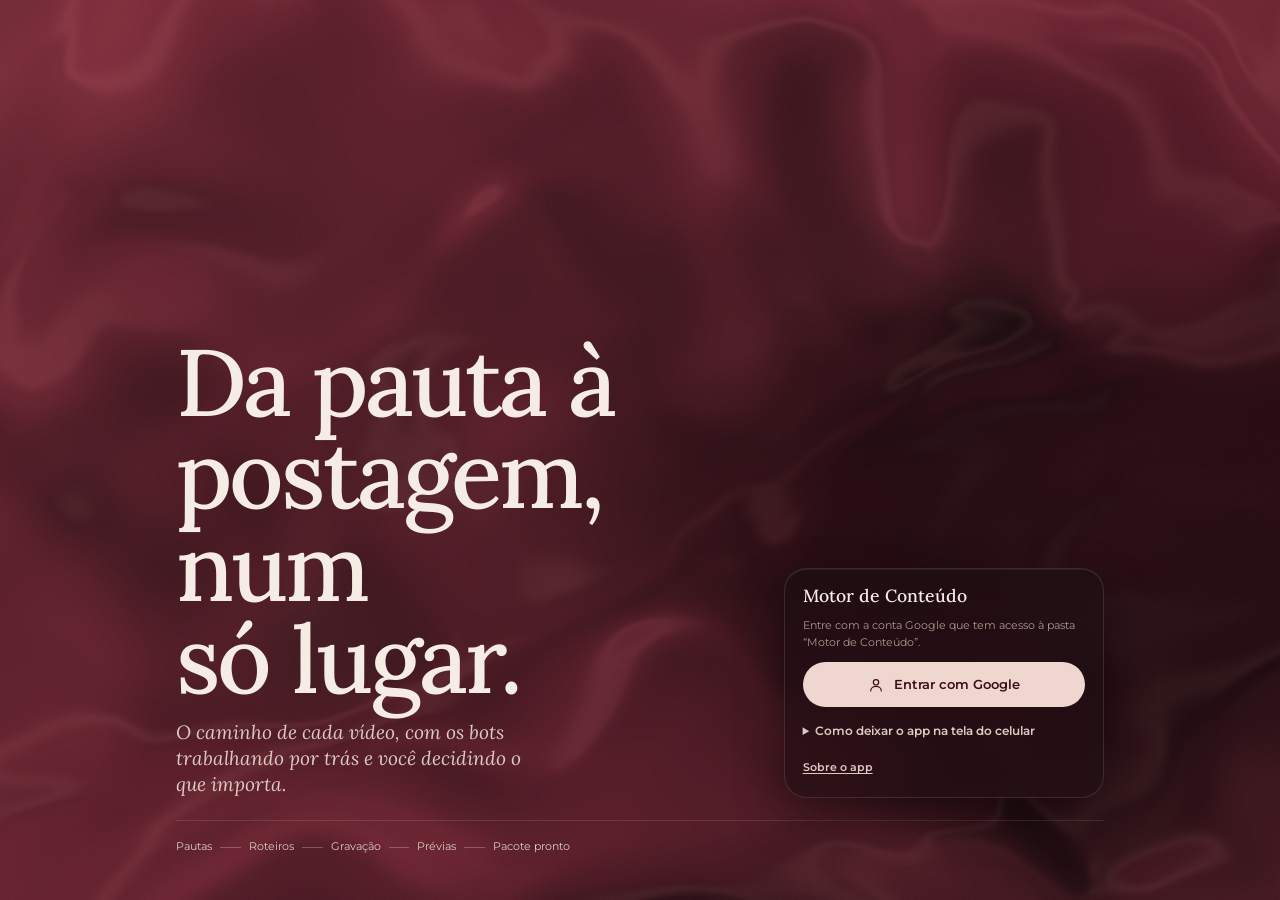
==== commit 8daf905b: "App novo: Roteiros, Vídeos (player real), Enviar com instruções, Prontos" ====
--- a/novo/index.html
+++ b/novo/index.html
@@ -38,7 +38,7 @@
 <section class="login" id="tela-login" aria-labelledby="login-titulo">
   <div>
     <h1 id="login-titulo">Da pauta à postagem, num só lugar.</h1>
-    <p class="login-frase">O caminho de cada vídeo, com os bots trabalhando nos bastidores e você decidindo o que importa.</p>
+    <p class="login-frase">O caminho de cada vídeo, com os bots trabalhando por trás e você decidindo o que importa.</p>
   </div>
   <div class="login-porta">
     <h2>Motor de Conteúdo</h2>
--- a/novo/css/app.css
+++ b/novo/css/app.css
@@ -598,3 +598,20 @@
 .sobre details{font-size:.90625rem;color:var(--tinta-2)}
 .sobre summary{cursor:pointer;font-weight:600;padding:.375rem 0}
 .sobre details ol{list-style:decimal;padding-left:1.25rem;margin-top:.375rem;display:grid;gap:.3125rem}
+/* Players: o arquivo real da prévia preenche a tela 9:16; o rótulo da rede fica por cima */
+.tela video{position:absolute;inset:0;width:100%;height:100%;object-fit:cover}
+.tela-rede{z-index:2}
+.tela-carga{position:absolute;inset:0;z-index:1;display:grid;place-content:center;justify-items:center;gap:.5rem;padding:1rem .75rem;text-align:center;font-size:.8125rem;font-weight:600;line-height:1.35;background:rgba(11,6,7,.5)}
+.tela-carga[hidden]{display:none}
+.tela-carga [data-player-pct]{font-variant-numeric:tabular-nums}
+.tela-carga-msg{font-weight:400;font-size:.75rem;opacity:.85}
+.tela-carga .botao{width:auto}
+.player-linha input:disabled{opacity:.45}
+/* Resumo do motor (texto de "<id> notas vN.md"): quebras de linha preservadas, rolagem se for longo */
+.resumo-motor{white-space:pre-line;max-height:20rem;overflow:auto;overflow-wrap:anywhere}
+/* Cuidados do CFP não marcados no roteiro: sem o check, com o texto apagado */
+.conferido li.nao{color:var(--tinta-3)}
+.conferido .sem-check{width:1.125rem;flex-shrink:0}
+/* Prontos: andamento do download dentro do botão redondo */
+.arquivos .redondo .baixando{font-size:.6875rem;font-weight:700;font-variant-numeric:tabular-nums}
+.redondo[aria-busy="true"]{cursor:progress}
